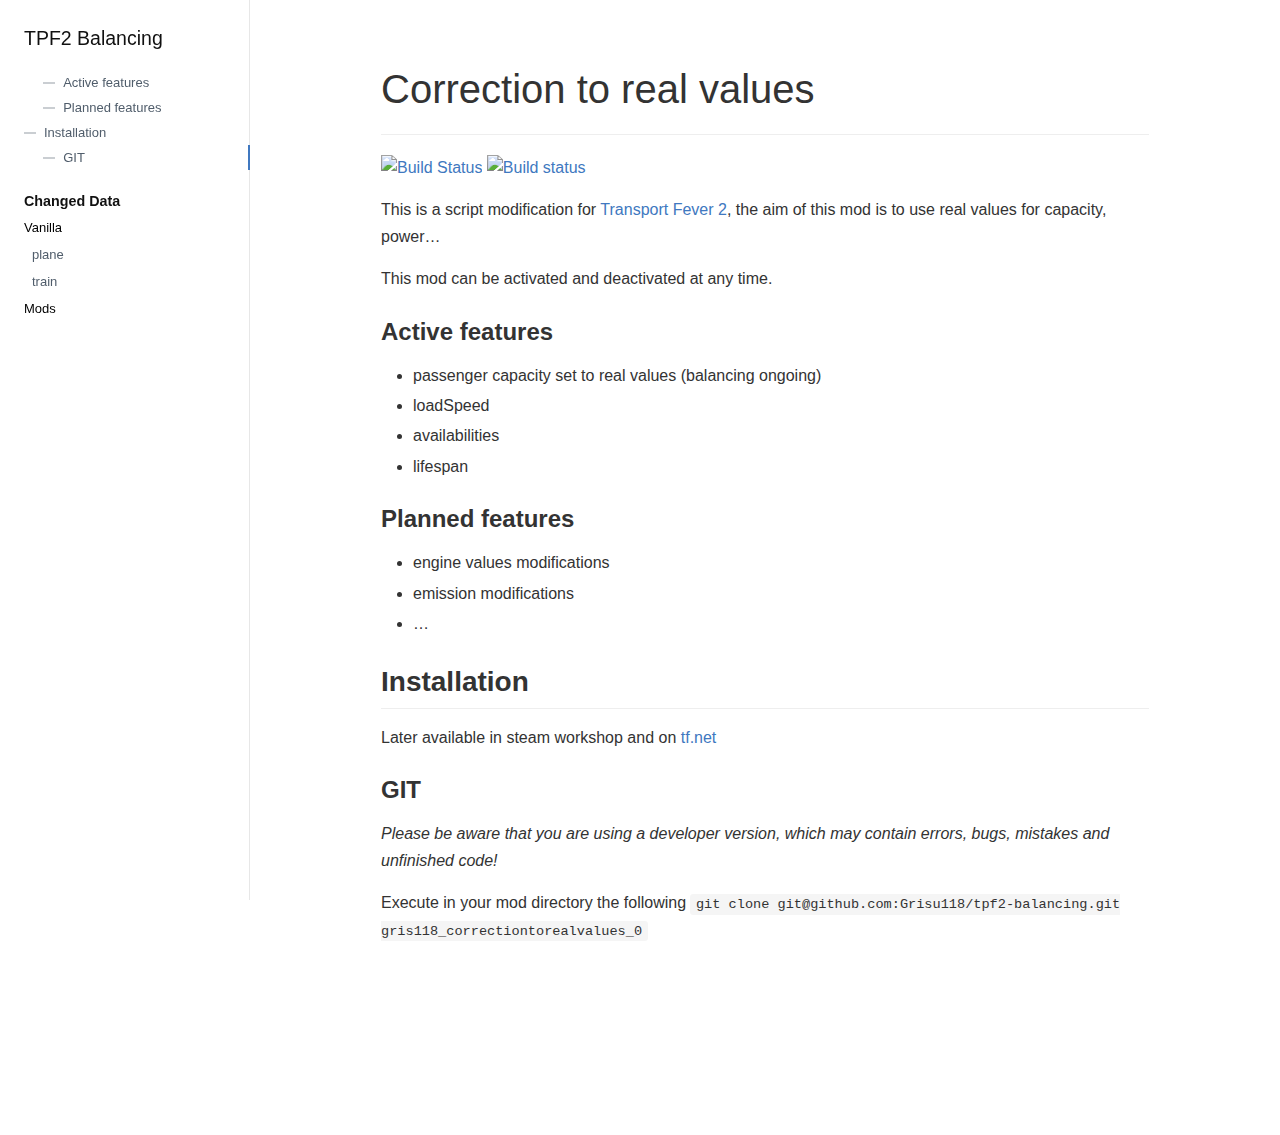
==== index.html @ 1f92ddf2 "Update" ====
<!DOCTYPE html>
<html lang="en">
  <head>
    <meta charset="utf-8">
    <link rel="stylesheet" href="assets/style.css?t=90051322">
    <script src="assets/script.js?t=93f1a66c"></script>
    <title>TPF2 Balancing</title>
    <meta name="viewport" content="width=device-width">
  </head>
  <body class="-menu-visible">
    <div class="doc-layout">
      <div class="toggle menu-toggle js-menu-toggle"></div>
      <div class="menu toc-menu">
        <ul>
          <li class="menu-item -level-0 -parent">
            <ul class="submenu">
              <li class="menu-item -level-1"><a class="link title -active link-index" href="index.html">TPF2 Balancing</a>
                <ul class="headings heading-list">
                  <li class="heading-item -depth-3"><a class="hlink link-active-features" href="#active-features">Active features</a>
                  </li>
                  <li class="heading-item -depth-3"><a class="hlink link-planned-features" href="#planned-features">Planned features</a>
                  </li>
                  <li class="heading-item -depth-2"><a class="hlink link-installation" href="#installation">Installation</a>
                    <ul class="heading-list -depth-2">
                      <li class="heading-item -depth-3"><a class="hlink link-git" href="#git">GIT</a>
                      </li>
                    </ul>
                  </li>
                </ul>
              </li>
              <li class="menu-item -level-1 -parent"><span class="title">Changed Data</span>
                <ul class="submenu">
                  <li class="menu-item -level-2 -parent"><span class="title">Vanilla</span>
                    <ul class="submenu">
                      <li class="menu-item -level-3"><a class="link title  link-datavanillaplane" href="data/vanilla/plane.html">plane</a>
                      </li>
                      <li class="menu-item -level-3"><a class="link title  link-datavanillatrain" href="data/vanilla/train.html">train</a>
                      </li>
                    </ul>
                  </li>
                  <li class="menu-item -level-2"><span class="title">Mods</span>
                  </li>
                </ul>
              </li>
            </ul>
          </li>
        </ul>
      </div>
      <div class="body page-index">
        <div class="header-nav">
          <div class="right"><a class="iconlink" href="https://github.com/Grisu118/tpf2-balancing" data-title="Grisu118/tpf2-balancing">
              <!-- span.title Open in GitHub--><span class="icon -github"></span></a>
          </div>
        </div>
        <div class="markdown-body"><h1 id="correction-to-real-values">Correction to real values</h1>
<p><a href="https://travis-ci.com/Grisu118/tpf2-balancing"><img src="https://travis-ci.com/Grisu118/tpf2-balancing.svg?branch=master" alt="Build Status"></a>
<a href="https://ci.appveyor.com/project/Grisu118/tpf2-balancing/branch/master"><img src="https://ci.appveyor.com/api/projects/status/kdbxk701fbyjfo9d/branch/master?svg=true" alt="Build status"></a></p>
<p>This is a script modification for <a href="https://www.transportfever2.com/">Transport Fever 2</a>,
the aim of this mod is to use real values for capacity, power&#x2026;</p>
<p>This mod can be activated and deactivated at any time.</p>
<h3 id="active-features">Active features</h3>
<ul>
<li>passenger capacity set to real values (balancing ongoing)</li>
<li>loadSpeed</li>
<li>availabilities</li>
<li>lifespan</li>
</ul>
<h3 id="planned-features">Planned features</h3>
<ul>
<li>engine values modifications</li>
<li>emission modifications</li>
<li>&#x2026;</li>
</ul>
<h2 id="installation">Installation</h2>
<p>Later available in steam workshop and on <a href="http://tf.net">tf.net</a></p>
<h3 id="git">GIT</h3>
<p><em>Please be aware that you are using a developer version, which may contain errors, bugs, mistakes and unfinished code!</em></p>
<p>Execute in your mod directory the following <code>git clone git@github.com:Grisu118/tpf2-balancing.git gris118_correctiontorealvalues_0</code></p>

        </div>
        <div class="footer-nav">
          <div class="right"><a href="data/vanilla/plane.html"><span class="label">Next: </span><span class="title">plane</span></a></div>
        </div>
      </div>
    </div>
  </body>
</html>
---- assets/style.css ----
.footer-nav .left a:before,.footer-nav .right a:after,.header-nav .icon.-github:after,.menu-toggle:before{line-height:1em;font-family:"Ionicons";font-weight:normal;font-style:normal;display:inline-block;text-decoration:none;vertical-align:middle;text-rendering:optimizeLegibility !important;-webkit-font-smoothing:antialiased !important;-moz-osx-font-smoothing:grayscale}/*! normalize.css v5.0.0 | MIT License | github.com/necolas/normalize.css */

/**
 * 1. Change the default font family in all browsers (opinionated).
 * 2. Correct the line height in all browsers.
 * 3. Prevent adjustments of font size after orientation changes in
 *    IE on Windows Phone and in iOS.
 */

/* Document
   ========================================================================== */

html {
  font-family: sans-serif; /* 1 */
  line-height: 1.15; /* 2 */
  -ms-text-size-adjust: 100%; /* 3 */
  -webkit-text-size-adjust: 100%; /* 3 */
}

/* Sections
   ========================================================================== */

/**
 * Remove the margin in all browsers (opinionated).
 */

body {
  margin: 0;
}

/**
 * Add the correct display in IE 9-.
 */

article,
aside,
footer,
header,
nav,
section {
  display: block;
}

/**
 * Correct the font size and margin on `h1` elements within `section` and
 * `article` contexts in Chrome, Firefox, and Safari.
 */

h1 {
  font-size: 2em;
  margin: 0.67em 0;
}

/* Grouping content
   ========================================================================== */

/**
 * Add the correct display in IE 9-.
 * 1. Add the correct display in IE.
 */

figcaption,
figure,
main { /* 1 */
  display: block;
}

/**
 * Add the correct margin in IE 8.
 */

figure {
  margin: 1em 40px;
}

/**
 * 1. Add the correct box sizing in Firefox.
 * 2. Show the overflow in Edge and IE.
 */

hr {
  box-sizing: content-box; /* 1 */
  height: 0; /* 1 */
  overflow: visible; /* 2 */
}

/**
 * 1. Correct the inheritance and scaling of font size in all browsers.
 * 2. Correct the odd `em` font sizing in all browsers.
 */

pre {
  font-family: monospace, monospace; /* 1 */
  font-size: 1em; /* 2 */
}

/* Text-level semantics
   ========================================================================== */

/**
 * 1. Remove the gray background on active links in IE 10.
 * 2. Remove gaps in links underline in iOS 8+ and Safari 8+.
 */

a {
  background-color: transparent; /* 1 */
  -webkit-text-decoration-skip: objects; /* 2 */
}

/**
 * Remove the outline on focused links when they are also active or hovered
 * in all browsers (opinionated).
 */

a:active,
a:hover {
  outline-width: 0;
}

/**
 * 1. Remove the bottom border in Firefox 39-.
 * 2. Add the correct text decoration in Chrome, Edge, IE, Opera, and Safari.
 */

abbr[title] {
  border-bottom: none; /* 1 */
  text-decoration: underline; /* 2 */
  text-decoration: underline dotted; /* 2 */
}

/**
 * Prevent the duplicate application of `bolder` by the next rule in Safari 6.
 */

b,
strong {
  font-weight: inherit;
}

/**
 * Add the correct font weight in Chrome, Edge, and Safari.
 */

b,
strong {
  font-weight: bolder;
}

/**
 * 1. Correct the inheritance and scaling of font size in all browsers.
 * 2. Correct the odd `em` font sizing in all browsers.
 */

code,
kbd,
samp {
  font-family: monospace, monospace; /* 1 */
  font-size: 1em; /* 2 */
}

/**
 * Add the correct font style in Android 4.3-.
 */

dfn {
  font-style: italic;
}

/**
 * Add the correct background and color in IE 9-.
 */

mark {
  background-color: #ff0;
  color: #000;
}

/**
 * Add the correct font size in all browsers.
 */

small {
  font-size: 80%;
}

/**
 * Prevent `sub` and `sup` elements from affecting the line height in
 * all browsers.
 */

sub,
sup {
  font-size: 75%;
  line-height: 0;
  position: relative;
  vertical-align: baseline;
}

sub {
  bottom: -0.25em;
}

sup {
  top: -0.5em;
}

/* Embedded content
   ========================================================================== */

/**
 * Add the correct display in IE 9-.
 */

audio,
video {
  display: inline-block;
}

/**
 * Add the correct display in iOS 4-7.
 */

audio:not([controls]) {
  display: none;
  height: 0;
}

/**
 * Remove the border on images inside links in IE 10-.
 */

img {
  border-style: none;
}

/**
 * Hide the overflow in IE.
 */

svg:not(:root) {
  overflow: hidden;
}

/* Forms
   ========================================================================== */

/**
 * 1. Change the font styles in all browsers (opinionated).
 * 2. Remove the margin in Firefox and Safari.
 */

button,
input,
optgroup,
select,
textarea {
  font-family: sans-serif; /* 1 */
  font-size: 100%; /* 1 */
  line-height: 1.15; /* 1 */
  margin: 0; /* 2 */
}

/**
 * Show the overflow in IE.
 * 1. Show the overflow in Edge.
 */

button,
input { /* 1 */
  overflow: visible;
}

/**
 * Remove the inheritance of text transform in Edge, Firefox, and IE.
 * 1. Remove the inheritance of text transform in Firefox.
 */

button,
select { /* 1 */
  text-transform: none;
}

/**
 * 1. Prevent a WebKit bug where (2) destroys native `audio` and `video`
 *    controls in Android 4.
 * 2. Correct the inability to style clickable types in iOS and Safari.
 */

button,
html [type="button"], /* 1 */
[type="reset"],
[type="submit"] {
  -webkit-appearance: button; /* 2 */
}

/**
 * Remove the inner border and padding in Firefox.
 */

button::-moz-focus-inner,
[type="button"]::-moz-focus-inner,
[type="reset"]::-moz-focus-inner,
[type="submit"]::-moz-focus-inner {
  border-style: none;
  padding: 0;
}

/**
 * Restore the focus styles unset by the previous rule.
 */

button:-moz-focusring,
[type="button"]:-moz-focusring,
[type="reset"]:-moz-focusring,
[type="submit"]:-moz-focusring {
  outline: 1px dotted ButtonText;
}

/**
 * Change the border, margin, and padding in all browsers (opinionated).
 */

fieldset {
  border: 1px solid #c0c0c0;
  margin: 0 2px;
  padding: 0.35em 0.625em 0.75em;
}

/**
 * 1. Correct the text wrapping in Edge and IE.
 * 2. Correct the color inheritance from `fieldset` elements in IE.
 * 3. Remove the padding so developers are not caught out when they zero out
 *    `fieldset` elements in all browsers.
 */

legend {
  box-sizing: border-box; /* 1 */
  color: inherit; /* 2 */
  display: table; /* 1 */
  max-width: 100%; /* 1 */
  padding: 0; /* 3 */
  white-space: normal; /* 1 */
}

/**
 * 1. Add the correct display in IE 9-.
 * 2. Add the correct vertical alignment in Chrome, Firefox, and Opera.
 */

progress {
  display: inline-block; /* 1 */
  vertical-align: baseline; /* 2 */
}

/**
 * Remove the default vertical scrollbar in IE.
 */

textarea {
  overflow: auto;
}

/**
 * 1. Add the correct box sizing in IE 10-.
 * 2. Remove the padding in IE 10-.
 */

[type="checkbox"],
[type="radio"] {
  box-sizing: border-box; /* 1 */
  padding: 0; /* 2 */
}

/**
 * Correct the cursor style of increment and decrement buttons in Chrome.
 */

[type="number"]::-webkit-inner-spin-button,
[type="number"]::-webkit-outer-spin-button {
  height: auto;
}

/**
 * 1. Correct the odd appearance in Chrome and Safari.
 * 2. Correct the outline style in Safari.
 */

[type="search"] {
  -webkit-appearance: textfield; /* 1 */
  outline-offset: -2px; /* 2 */
}

/**
 * Remove the inner padding and cancel buttons in Chrome and Safari on macOS.
 */

[type="search"]::-webkit-search-cancel-button,
[type="search"]::-webkit-search-decoration {
  -webkit-appearance: none;
}

/**
 * 1. Correct the inability to style clickable types in iOS and Safari.
 * 2. Change font properties to `inherit` in Safari.
 */

::-webkit-file-upload-button {
  -webkit-appearance: button; /* 1 */
  font: inherit; /* 2 */
}

/* Interactive
   ========================================================================== */

/*
 * Add the correct display in IE 9-.
 * 1. Add the correct display in Edge, IE, and Firefox.
 */

details, /* 1 */
menu {
  display: block;
}

/*
 * Add the correct display in all browsers.
 */

summary {
  display: list-item;
}

/* Scripting
   ========================================================================== */

/**
 * Add the correct display in IE 9-.
 */

canvas {
  display: inline-block;
}

/**
 * Add the correct display in IE.
 */

template {
  display: none;
}

/* Hidden
   ========================================================================== */

/**
 * Add the correct display in IE 10-.
 */

[hidden] {
  display: none;
}

*{box-sizing:border-box}html,body{height:100%}html{background:#fff}@font-face{font-family:"Ionicons";src:url("https://code.ionicframework.com/ionicons/2.0.1/fonts/ionicons.eot?v=2.0.1");src:url("https://code.ionicframework.com/ionicons/2.0.1/fonts/ionicons.eot?#iefix&v=2.0.1") format("embedded-opentype"),url("https://code.ionicframework.com/ionicons/2.0.1/fonts/ionicons.woff?v=2.0.1") format("woff"),url("https://code.ionicframework.com/ionicons/2.0.1/fonts/ionicons.ttf?v=2.0.1") format("truetype"),url("https://code.ionicframework.com/ionicons/2.0.1/fonts/ionicons.svg?v=2.0.1#Ionicons") format("svg");font-weight:normal;font-style:normal}.doc-layout{width:100%;height:100%;}.doc-layout .body{padding:16px;padding-bottom:80px}@media (min-width:960px){.doc-layout .menu{width:250px;position:fixed;top:0;left:0;height:100%;overflow-y:auto}.doc-layout .body{padding-top:64px;padding-bottom:128px;transition:all 250ms ease-in}.doc-layout .menu{display:block;transform:translate3d(-250px,0,0);transition:all 250ms ease-in}.doc-layout .header-nav,.doc-layout .footer-nav{transition:all 250ms ease-in;left:64px}.-menu-visible .doc-layout .header-nav,.-menu-visible .doc-layout .footer-nav{left:250px}.-menu-visible .doc-layout .body{padding-left:274px;padding-right:24px}.-menu-visible .doc-layout .menu{transform:translate3d(0,0,0);}.-menu-visible .doc-layout .menu:after{content:'';display:block;height:64px}}.footer-nav{position:fixed;bottom:0;right:0;left:0;border-top:solid 1px transparent;background-color:rgba(255,255,255,0);}.footer-nav:after{content:'';display:table;clear:both;zoom:1}.footer-nav,.footer-nav a{height:64px;line-height:24px}.footer-nav a{display:block;white-space:nowrap;text-overflow:ellipsis}.footer-nav.-expanded{background-color:#fff;}.footer-nav.-expanded:before{content:'';position:absolute;left:24px;right:24px;top:0;height:1px;background:rgba(17,17,17,0.1)}.footer-nav .left{position:absolute;left:0;top:0}.footer-nav .right{position:absolute;right:0;top:0;text-align:right}.footer-nav.-expanded .right{width:60%}.footer-nav .title,.footer-nav .label{opacity:0;pointer-events:none}.footer-nav .right .title,.footer-nav .right .label{transform:translate3d(-8px,0,0)}.footer-nav .title,.footer-nav .label,.footer-nav a:before,.footer-nav a:after{transition:all 250ms ease-in}.footer-nav.-expanded .title,.footer-nav.-expanded .label{opacity:1;transform:translate3d(0,0,0);pointer-events:auto}.footer-nav a{text-decoration:none;color:#505d6b;padding:16px 24px 24px 24px}.footer-nav .label,.footer-nav .left .title{color:rgba(80,93,107,0.5)}.footer-nav .right .title{margin-right:.1em;color:#111}.footer-nav .left a:hover:before,.footer-nav .right a:hover:after{color:#4078c0}.footer-nav a:hover .title{color:#4078c0}.footer-nav .left a:before,.footer-nav .right a:after{display:inline-block;font-size:20px;vertical-align:middle;position:relative;top:-1px}.footer-nav .left a:before{content:"\f124";margin-right:16px}.footer-nav .right a:after{content:"\f125";margin-left:16px}.header-nav{font-size:16px}.header-nav{position:fixed;top:0;right:0;left:0;height:88px;line-height:40px;text-align:center}.header-nav{opacity:0;transition:opacity 250ms linear;pointer-events:none}.header-nav.-expanded{opacity:1;pointer-events:auto}.header-nav .left{position:absolute;left:0;top:0;text-align:left}.header-nav .right{position:absolute;right:0;top:0;text-align:right}.header-nav .iconlink{position:relative;display:inline-block;vertical-align:middle;height:32px;line-height:1em;color:rgba(80,93,107,0.75);transition:all 150ms linear;padding:24px}.header-nav .iconlink:hover{color:#4078c0}.header-nav .iconlink{white-space:nowrap;text-decoration:none}.header-nav .title,.header-nav .label{white-space:nowrap;margin:0 8px;position:relative;top:-4px}.header-nav .iconlink[data-title]:before{content:attr(data-title);display:inline-block;position:absolute;bottom:-48px;right:24px;font-size:13px;padding:3px 10px;background:rgba(17,17,17,0.8);color:#fff;border:solid 1px rgba(17,17,17,0.2);border-radius:2px;text-decoration:none;height:22px;line-height:22px;width:auto;white-space:nowrap;pointer-events:none;opacity:0;transition:opacity 150ms linear,transform 150ms linear;transform:translate3d(0,-8px,0)}.header-nav .iconlink[data-title]:hover:before{opacity:1;transform:translate3d(0,0,0);pointer-events:auto}.header-nav .icon:after{font-size:24px;width:32px;height:32px;text-align:center}.header-nav .icon{color:rgba(80,93,107,0.5);transition:color 150ms linear}.header-nav.-expanded .icon{color:#111}.header-nav .iconlink:hover .icon{color:#4078c0}.header-nav .icon.-github:after{content:"\f233";}ul.heading-list .hlink{text-decoration:none;padding:6px 24px;display:block;height:1em;text-overflow:ellipsis;overflow:hidden;white-space:nowrap;}ul.heading-list .hlink,ul.heading-list .hlink:visited{color:#505d6b}ul.heading-list .hlink:before{content:'';display:inline-block;vertical-align:middle;margin-right:8px;height:2px;width:12px;background:#505d6b;opacity:.3}@font-face {
  font-family: octicons-link;
  src: url([data-uri]) format('woff');
}

.markdown-body {
  -ms-text-size-adjust: 100%;
  -webkit-text-size-adjust: 100%;
  line-height: 1.5;
  color: #333;
  font-family: -apple-system, BlinkMacSystemFont, "Segoe UI", Roboto, Helvetica, Arial, sans-serif, "Apple Color Emoji", "Segoe UI Emoji", "Segoe UI Symbol";
  font-size: 16px;
  line-height: 1.5;
  word-wrap: break-word;
}

.markdown-body .pl-c {
  color: #969896;
}

.markdown-body .pl-c1,
.markdown-body .pl-s .pl-v {
  color: #0086b3;
}

.markdown-body .pl-e,
.markdown-body .pl-en {
  color: #795da3;
}

.markdown-body .pl-smi,
.markdown-body .pl-s .pl-s1 {
  color: #333;
}

.markdown-body .pl-ent {
  color: #63a35c;
}

.markdown-body .pl-k {
  color: #a71d5d;
}

.markdown-body .pl-s,
.markdown-body .pl-pds,
.markdown-body .pl-s .pl-pse .pl-s1,
.markdown-body .pl-sr,
.markdown-body .pl-sr .pl-cce,
.markdown-body .pl-sr .pl-sre,
.markdown-body .pl-sr .pl-sra {
  color: #183691;
}

.markdown-body .pl-v {
  color: #ed6a43;
}

.markdown-body .pl-id {
  color: #b52a1d;
}

.markdown-body .pl-ii {
  color: #f8f8f8;
  background-color: #b52a1d;
}

.markdown-body .pl-sr .pl-cce {
  font-weight: bold;
  color: #63a35c;
}

.markdown-body .pl-ml {
  color: #693a17;
}

.markdown-body .pl-mh,
.markdown-body .pl-mh .pl-en,
.markdown-body .pl-ms {
  font-weight: bold;
  color: #1d3e81;
}

.markdown-body .pl-mq {
  color: #008080;
}

.markdown-body .pl-mi {
  font-style: italic;
  color: #333;
}

.markdown-body .pl-mb {
  font-weight: bold;
  color: #333;
}

.markdown-body .pl-md {
  color: #bd2c00;
  background-color: #ffecec;
}

.markdown-body .pl-mi1 {
  color: #55a532;
  background-color: #eaffea;
}

.markdown-body .pl-mdr {
  font-weight: bold;
  color: #795da3;
}

.markdown-body .pl-mo {
  color: #1d3e81;
}

.markdown-body .octicon {
  display: inline-block;
  vertical-align: text-top;
  fill: currentColor;
}

.markdown-body a {
  background-color: transparent;
  -webkit-text-decoration-skip: objects;
}

.markdown-body a:active,
.markdown-body a:hover {
  outline-width: 0;
}

.markdown-body strong {
  font-weight: inherit;
}

.markdown-body strong {
  font-weight: bolder;
}

.markdown-body h1 {
  font-size: 2em;
  margin: 0.67em 0;
}

.markdown-body img {
  border-style: none;
}

.markdown-body svg:not(:root) {
  overflow: hidden;
}

.markdown-body code,
.markdown-body kbd,
.markdown-body pre {
  font-family: monospace, monospace;
  font-size: 1em;
}

.markdown-body hr {
  box-sizing: content-box;
  height: 0;
  overflow: visible;
}

.markdown-body input {
  font: inherit;
  margin: 0;
}

.markdown-body input {
  overflow: visible;
}

.markdown-body [type="checkbox"] {
  box-sizing: border-box;
  padding: 0;
}

.markdown-body * {
  box-sizing: border-box;
}

.markdown-body input {
  font-family: inherit;
  font-size: inherit;
  line-height: inherit;
}

.markdown-body a {
  color: #4078c0;
  text-decoration: none;
}

.markdown-body a:hover,
.markdown-body a:active {
  text-decoration: underline;
}

.markdown-body strong {
  font-weight: 600;
}

.markdown-body hr {
  height: 0;
  margin: 15px 0;
  overflow: hidden;
  background: transparent;
  border: 0;
  border-bottom: 1px solid #ddd;
}

.markdown-body hr::before {
  display: table;
  content: "";
}

.markdown-body hr::after {
  display: table;
  clear: both;
  content: "";
}

.markdown-body table {
  border-spacing: 0;
  border-collapse: collapse;
}

.markdown-body td,
.markdown-body th {
  padding: 0;
}

.markdown-body h1,
.markdown-body h2,
.markdown-body h3,
.markdown-body h4,
.markdown-body h5,
.markdown-body h6 {
  margin-top: 0;
  margin-bottom: 0;
}

.markdown-body h1 {
  font-size: 32px;
  font-weight: 600;
}

.markdown-body h2 {
  font-size: 24px;
  font-weight: 600;
}

.markdown-body h3 {
  font-size: 20px;
  font-weight: 600;
}

.markdown-body h4 {
  font-size: 16px;
  font-weight: 600;
}

.markdown-body h5 {
  font-size: 14px;
  font-weight: 600;
}

.markdown-body h6 {
  font-size: 12px;
  font-weight: 600;
}

.markdown-body p {
  margin-top: 0;
  margin-bottom: 10px;
}

.markdown-body blockquote {
  margin: 0;
}

.markdown-body ul,
.markdown-body ol {
  padding-left: 0;
  margin-top: 0;
  margin-bottom: 0;
}

.markdown-body ol ol,
.markdown-body ul ol {
  list-style-type: lower-roman;
}

.markdown-body ul ul ol,
.markdown-body ul ol ol,
.markdown-body ol ul ol,
.markdown-body ol ol ol {
  list-style-type: lower-alpha;
}

.markdown-body dd {
  margin-left: 0;
}

.markdown-body code {
  font-family: Consolas, "Liberation Mono", Menlo, Courier, monospace;
  font-size: 12px;
}

.markdown-body pre {
  margin-top: 0;
  margin-bottom: 0;
  font: 12px Consolas, "Liberation Mono", Menlo, Courier, monospace;
}

.markdown-body .octicon {
  vertical-align: text-bottom;
}

.markdown-body input {
  -webkit-font-feature-settings: "liga" 0;
  font-feature-settings: "liga" 0;
}

.markdown-body::before {
  display: table;
  content: "";
}

.markdown-body::after {
  display: table;
  clear: both;
  content: "";
}

.markdown-body>*:first-child {
  margin-top: 0 !important;
}

.markdown-body>*:last-child {
  margin-bottom: 0 !important;
}

.markdown-body a:not([href]) {
  color: inherit;
  text-decoration: none;
}

.markdown-body .anchor {
  float: left;
  padding-right: 4px;
  margin-left: -20px;
  line-height: 1;
}

.markdown-body .anchor:focus {
  outline: none;
}

.markdown-body p,
.markdown-body blockquote,
.markdown-body ul,
.markdown-body ol,
.markdown-body dl,
.markdown-body table,
.markdown-body pre {
  margin-top: 0;
  margin-bottom: 16px;
}

.markdown-body hr {
  height: 0.25em;
  padding: 0;
  margin: 24px 0;
  background-color: #e7e7e7;
  border: 0;
}

.markdown-body blockquote {
  padding: 0 1em;
  color: #777;
  border-left: 0.25em solid #ddd;
}

.markdown-body blockquote>:first-child {
  margin-top: 0;
}

.markdown-body blockquote>:last-child {
  margin-bottom: 0;
}

.markdown-body kbd {
  display: inline-block;
  padding: 3px 5px;
  font-size: 11px;
  line-height: 10px;
  color: #555;
  vertical-align: middle;
  background-color: #fcfcfc;
  border: solid 1px #ccc;
  border-bottom-color: #bbb;
  border-radius: 3px;
  box-shadow: inset 0 -1px 0 #bbb;
}

.markdown-body h1,
.markdown-body h2,
.markdown-body h3,
.markdown-body h4,
.markdown-body h5,
.markdown-body h6 {
  margin-top: 24px;
  margin-bottom: 16px;
  font-weight: 600;
  line-height: 1.25;
}

.markdown-body h1 .octicon-link,
.markdown-body h2 .octicon-link,
.markdown-body h3 .octicon-link,
.markdown-body h4 .octicon-link,
.markdown-body h5 .octicon-link,
.markdown-body h6 .octicon-link {
  color: #000;
  vertical-align: middle;
  visibility: hidden;
}

.markdown-body h1:hover .anchor,
.markdown-body h2:hover .anchor,
.markdown-body h3:hover .anchor,
.markdown-body h4:hover .anchor,
.markdown-body h5:hover .anchor,
.markdown-body h6:hover .anchor {
  text-decoration: none;
}

.markdown-body h1:hover .anchor .octicon-link,
.markdown-body h2:hover .anchor .octicon-link,
.markdown-body h3:hover .anchor .octicon-link,
.markdown-body h4:hover .anchor .octicon-link,
.markdown-body h5:hover .anchor .octicon-link,
.markdown-body h6:hover .anchor .octicon-link {
  visibility: visible;
}

.markdown-body h1 {
  padding-bottom: 0.3em;
  font-size: 2em;
  border-bottom: 1px solid #eee;
}

.markdown-body h2 {
  padding-bottom: 0.3em;
  font-size: 1.5em;
  border-bottom: 1px solid #eee;
}

.markdown-body h3 {
  font-size: 1.25em;
}

.markdown-body h4 {
  font-size: 1em;
}

.markdown-body h5 {
  font-size: 0.875em;
}

.markdown-body h6 {
  font-size: 0.85em;
  color: #777;
}

.markdown-body ul,
.markdown-body ol {
  padding-left: 2em;
}

.markdown-body ul ul,
.markdown-body ul ol,
.markdown-body ol ol,
.markdown-body ol ul {
  margin-top: 0;
  margin-bottom: 0;
}

.markdown-body li>p {
  margin-top: 16px;
}

.markdown-body li+li {
  margin-top: 0.25em;
}

.markdown-body dl {
  padding: 0;
}

.markdown-body dl dt {
  padding: 0;
  margin-top: 16px;
  font-size: 1em;
  font-style: italic;
  font-weight: bold;
}

.markdown-body dl dd {
  padding: 0 16px;
  margin-bottom: 16px;
}

.markdown-body table {
  display: block;
  width: 100%;
  overflow: auto;
}

.markdown-body table th {
  font-weight: bold;
}

.markdown-body table th,
.markdown-body table td {
  padding: 6px 13px;
  border: 1px solid #ddd;
}

.markdown-body table tr {
  background-color: #fff;
  border-top: 1px solid #ccc;
}

.markdown-body table tr:nth-child(2n) {
  background-color: #f8f8f8;
}

.markdown-body img {
  max-width: 100%;
  box-sizing: content-box;
  background-color: #fff;
}

.markdown-body code {
  padding: 0;
  padding-top: 0.2em;
  padding-bottom: 0.2em;
  margin: 0;
  font-size: 85%;
  background-color: rgba(0,0,0,0.04);
  border-radius: 3px;
}

.markdown-body code::before,
.markdown-body code::after {
  letter-spacing: -0.2em;
  content: "\00a0";
}

.markdown-body pre {
  word-wrap: normal;
}

.markdown-body pre>code {
  padding: 0;
  margin: 0;
  font-size: 100%;
  word-break: normal;
  white-space: pre;
  background: transparent;
  border: 0;
}

.markdown-body .highlight {
  margin-bottom: 16px;
}

.markdown-body .highlight pre {
  margin-bottom: 0;
  word-break: normal;
}

.markdown-body .highlight pre,
.markdown-body pre {
  padding: 16px;
  overflow: auto;
  font-size: 85%;
  line-height: 1.45;
  background-color: #f7f7f7;
  border-radius: 3px;
}

.markdown-body pre code {
  display: inline;
  max-width: auto;
  padding: 0;
  margin: 0;
  overflow: visible;
  line-height: inherit;
  word-wrap: normal;
  background-color: transparent;
  border: 0;
}

.markdown-body pre code::before,
.markdown-body pre code::after {
  content: normal;
}

.markdown-body .pl-0 {
  padding-left: 0 !important;
}

.markdown-body .pl-1 {
  padding-left: 3px !important;
}

.markdown-body .pl-2 {
  padding-left: 6px !important;
}

.markdown-body .pl-3 {
  padding-left: 12px !important;
}

.markdown-body .pl-4 {
  padding-left: 24px !important;
}

.markdown-body .pl-5 {
  padding-left: 36px !important;
}

.markdown-body .pl-6 {
  padding-left: 48px !important;
}

.markdown-body .full-commit .btn-outline:not(:disabled):hover {
  color: #4078c0;
  border: 1px solid #4078c0;
}

.markdown-body kbd {
  display: inline-block;
  padding: 3px 5px;
  font: 11px Consolas, "Liberation Mono", Menlo, Courier, monospace;
  line-height: 10px;
  color: #555;
  vertical-align: middle;
  background-color: #fcfcfc;
  border: solid 1px #ccc;
  border-bottom-color: #bbb;
  border-radius: 3px;
  box-shadow: inset 0 -1px 0 #bbb;
}

.markdown-body :checked+.radio-label {
  position: relative;
  z-index: 1;
  border-color: #4078c0;
}

.markdown-body .task-list-item {
  list-style-type: none;
}

.markdown-body .task-list-item+.task-list-item {
  margin-top: 3px;
}

.markdown-body .task-list-item input {
  margin: 0 0.2em 0.25em -1.6em;
  vertical-align: middle;
}

.markdown-body hr {
  border-bottom-color: #eee;
}

.markdown-body{margin:0 auto;max-width:768px;overflow:visible;padding-bottom:64px}.markdown-body{line-height:1.65}@media (max-width:768px){.markdown-body{line-height:1.6;font-size:15px}}.markdown-body h1{font-size:2.5em;font-weight:300;margin-bottom:.5em;padding-bottom:.5em}@media (min-width:769px){.markdown-body h2{margin-top:28px;font-size:1.75em;line-height:1.225}.markdown-body h3,.markdown-body h4,.markdown-body h5,.markdown-body h6{line-height:1.25;margin-top:24px}.markdown-body h3{font-size:1.5em}.markdown-body h4{font-size:1.25em}.markdown-body h5{font-size:.875em}.markdown-body h6{font-size:.85em}}.menu-toggle{display:none;box-sizing:content-box}@media (min-width:769px){.menu-toggle{display:block;width:52px;height:52px;line-height:40px;position:fixed;padding-left:12px;left:0;bottom:0;color:#111;z-index:10;cursor:pointer;background:transparent}}.menu-toggle{transition:width 1ms linear 250ms,background-color 1ms linear 250ms,color 400ms linear}.-menu-visible .menu-toggle{width:229px;background-color:#fff;transition:color 400ms linear}.menu-toggle:before{display:inline-block;content:"\f20e";font-size:24px;text-align:center;width:40px}.menu-toggle:hover{color:#4078c0}/* Make clicks pass-through */
#nprogress {
  pointer-events: none;
}

#nprogress .bar {
  background: #29d;

  position: fixed;
  z-index: 1031;
  top: 0;
  left: 0;

  width: 100%;
  height: 2px;
}

/* Fancy blur effect */
#nprogress .peg {
  display: block;
  position: absolute;
  right: 0px;
  width: 100px;
  height: 100%;
  box-shadow: 0 0 10px #29d, 0 0 5px #29d;
  opacity: 1.0;
  transform: rotate(3deg) translate(0px, -4px);
}

/* Remove these to get rid of the spinner */
#nprogress .spinner {
  display: block;
  position: fixed;
  z-index: 1031;
  top: 15px;
  right: 15px;
}

#nprogress .spinner-icon {
  width: 18px;
  height: 18px;
  box-sizing: border-box;

  border: solid 2px transparent;
  border-top-color: #29d;
  border-left-color: #29d;
  border-radius: 50%;
  animation: nprogress-spinner 400ms linear infinite;
}

.nprogress-custom-parent {
  overflow: hidden;
  position: relative;
}

.nprogress-custom-parent #nprogress .spinner,
.nprogress-custom-parent #nprogress .bar {
  position: absolute;
}
@keyframes nprogress-spinner {
  0%   { transform: rotate(0deg); }
  100% { transform: rotate(360deg); }
}


#nprogress .bar{background:#4078c0}#nprogress .peg{box-shadow:0 0 10px #4078c0,0 0 5px #4078c0;display:block}#nprogress .spinner-icon{border-top-color:#4078c0;border-left-color:#4078c0}.toc-menu::-webkit-scrollbar{width:4px}.toc-menu::-webkit-scrollbar-thumb{background:transparent;border-radius:4px}.toc-menu:hover::-webkit-scrollbar-thumb{background:rgba(136,136,136,0.4)}.toc-menu:hover::-webkit-scrollbar-track{background:rgba(136,136,136,0.1)}.toc-menu{position:relative;padding:20px 0;box-shadow:inset -1px 0 rgba(17,17,17,0.1);font-size:13px;transition:opacity 1500ms linear}.toc-menu ul,.toc-menu li{margin:0;padding:0;list-style:none}.toc-menu .title{display:block;padding:7px 24px;height:1em;text-overflow:ellipsis;overflow:hidden;white-space:nowrap;box-sizing:content-box}.toc-menu .-level-1.-parent{margin-bottom:16px}.toc-menu .-level-1.-parent > .title{margin-top:16px;font-weight:bold;color:#111;font-size:1.1em}.toc-menu .link,.toc-menu .link:visited{color:#505d6b;text-decoration:none;position:relative}.toc-menu .link,.toc-menu .hlink{transition:background-color 200ms linear,color 500ms linear,box-shadow 200ms linear;box-shadow:inset -2px 0 rgba(64,120,192,0);box-sizing:content-box}.toc-menu .link:hover,.toc-menu .hlink:hover{background-color:rgba(64,120,192,0.02);color:#404a56;transition:box-shadow 200ms linear}.toc-menu .link:active,.toc-menu .hlink:active{background-color:rgba(64,120,192,0.1);color:#111;transition:box-shadow 200ms linear}.toc-menu .link.-active,.toc-menu .hlink.-active{box-shadow:inset -2px 0 #4078c0;transition:background-color 200ms linear,color 500ms linear}.toc-menu .-level-1:first-child{margin-bottom:16px}.toc-menu .-level-1:first-child > .heading-list{margin-top:16px}.toc-menu .-level-1:first-child > .title{margin-top:0;font-size:1.5em;font-weight:300;color:#111}.toc-menu .-level-3 .title{padding-left:32px}.toc-menu .-level-4 .title{padding-left:40px}.toc-menu .heading-item.-depth-3{margin-left:1.2rem}.toc-menu.-faded .title:not(.-active){opacity:.2;transition:opacity 1500ms linear}.toc-menu.-faded:hover .title{opacity:1;transition:opacity 200ms linear}
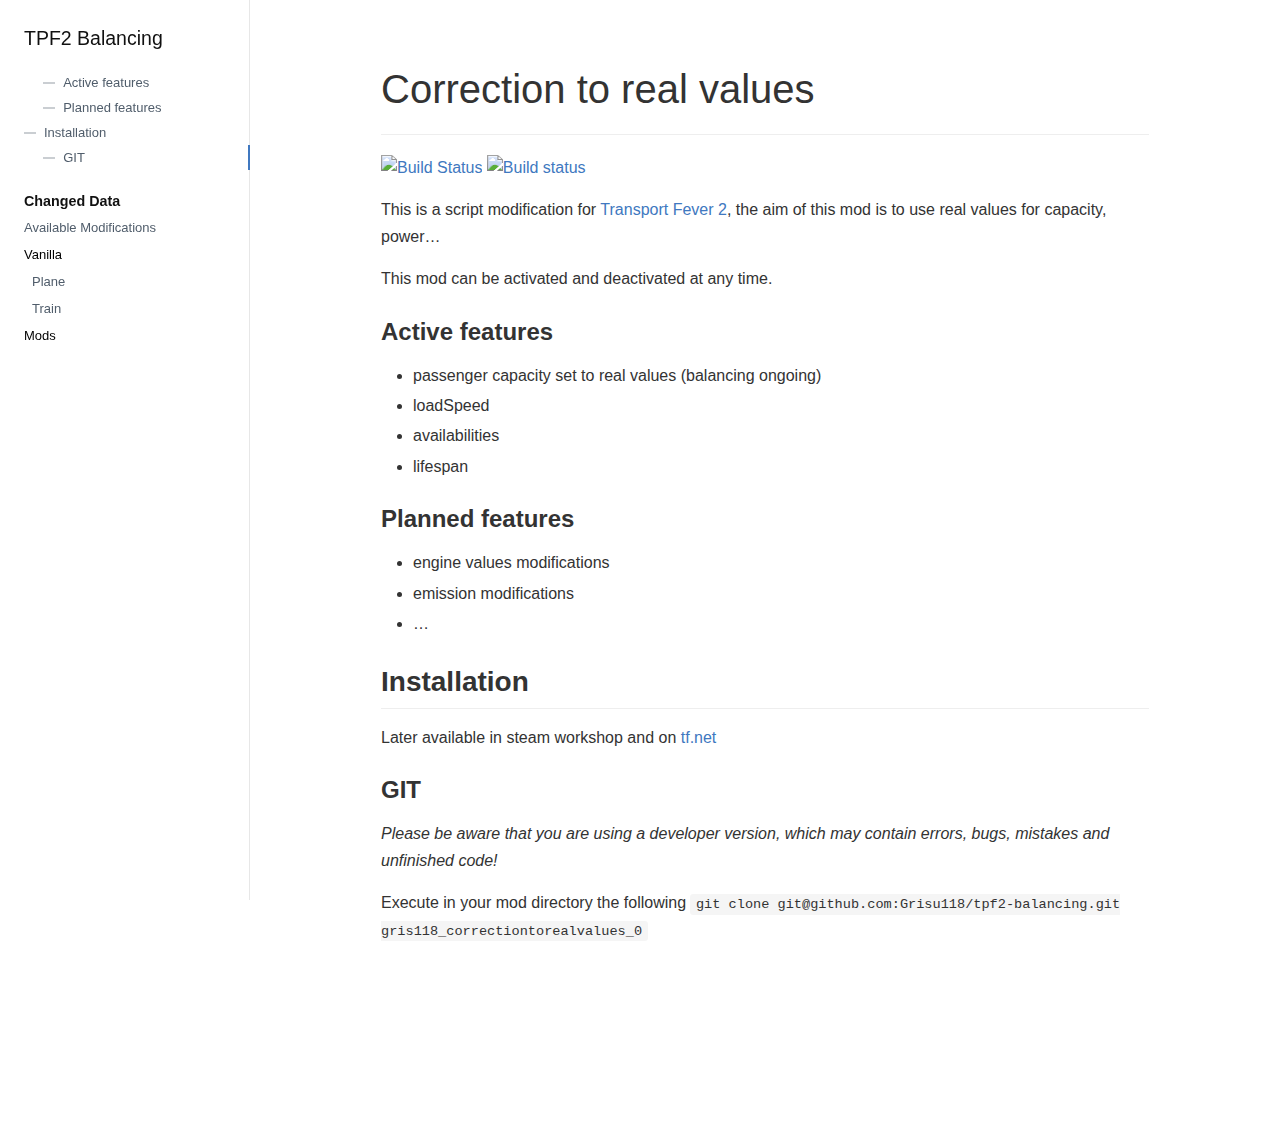
==== commit a63ecd9a: "Update" ====
--- a/index.html
+++ b/index.html
@@ -3,6 +3,7 @@
   <head>
     <meta charset="utf-8">
     <link rel="stylesheet" href="assets/style.css?t=90051322">
+    <link rel="stylesheet" href="assets/custom.css?t=60a5e5bc">
     <script src="assets/script.js?t=93f1a66c"></script>
     <title>TPF2 Balancing</title>
     <meta name="viewport" content="width=device-width">
@@ -30,11 +31,13 @@
               </li>
               <li class="menu-item -level-1 -parent"><span class="title">Changed Data</span>
                 <ul class="submenu">
+                  <li class="menu-item -level-2"><a class="link title  link-datacontent" href="DataContent.html">Available Modifications</a>
+                  </li>
                   <li class="menu-item -level-2 -parent"><span class="title">Vanilla</span>
                     <ul class="submenu">
-                      <li class="menu-item -level-3"><a class="link title  link-datavanillaplane" href="data/vanilla/plane.html">plane</a>
+                      <li class="menu-item -level-3"><a class="link title  link-datavanillaplane" href="data/vanilla/plane.html">Plane</a>
                       </li>
-                      <li class="menu-item -level-3"><a class="link title  link-datavanillatrain" href="data/vanilla/train.html">train</a>
+                      <li class="menu-item -level-3"><a class="link title  link-datavanillatrain" href="data/vanilla/train.html">Train</a>
                       </li>
                     </ul>
                   </li>
@@ -79,7 +82,7 @@
 
         </div>
         <div class="footer-nav">
-          <div class="right"><a href="data/vanilla/plane.html"><span class="label">Next: </span><span class="title">plane</span></a></div>
+          <div class="right"><a href="DataContent.html"><span class="label">Next: </span><span class="title">Available Modifications</span></a></div>
         </div>
       </div>
     </div>
--- a/assets/custom.css
+++ b/assets/custom.css
@@ -0,0 +1,3 @@
+.capitalize {
+  text-transform: capitalize;
+}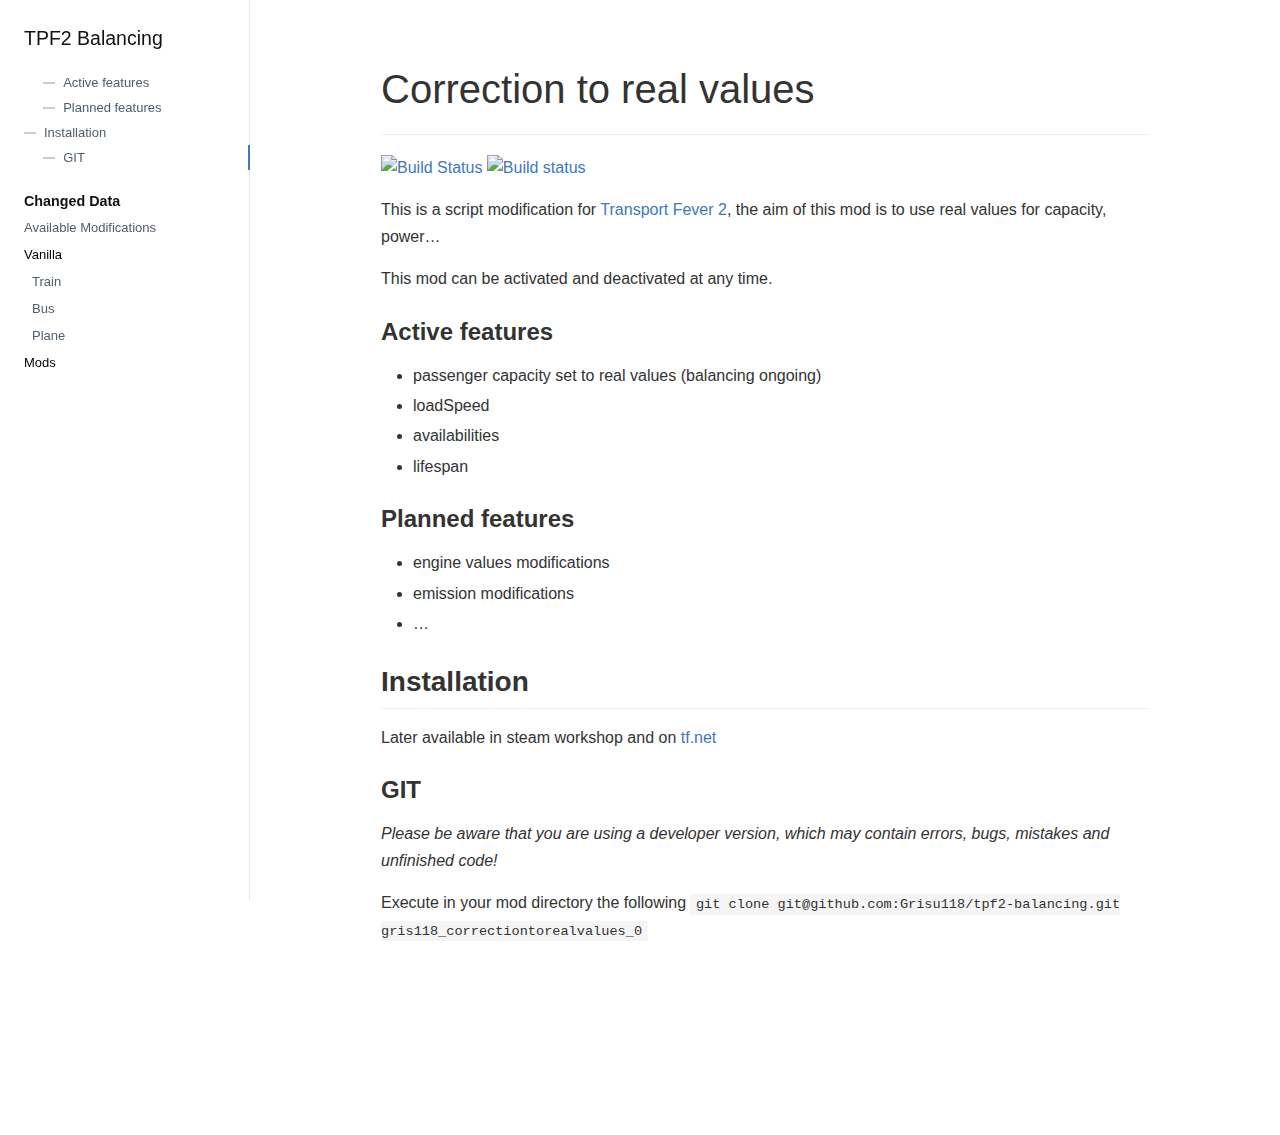
==== commit d311f482: "Update" ====
--- a/index.html
+++ b/index.html
@@ -35,9 +35,11 @@
                   </li>
                   <li class="menu-item -level-2 -parent"><span class="title">Vanilla</span>
                     <ul class="submenu">
+                      <li class="menu-item -level-3"><a class="link title  link-datavanillatrain" href="data/vanilla/train.html">Train</a>
+                      </li>
+                      <li class="menu-item -level-3"><a class="link title  link-datavanillabus" href="data/vanilla/bus.html">Bus</a>
+                      </li>
                       <li class="menu-item -level-3"><a class="link title  link-datavanillaplane" href="data/vanilla/plane.html">Plane</a>
-                      </li>
-                      <li class="menu-item -level-3"><a class="link title  link-datavanillatrain" href="data/vanilla/train.html">Train</a>
                       </li>
                     </ul>
                   </li>
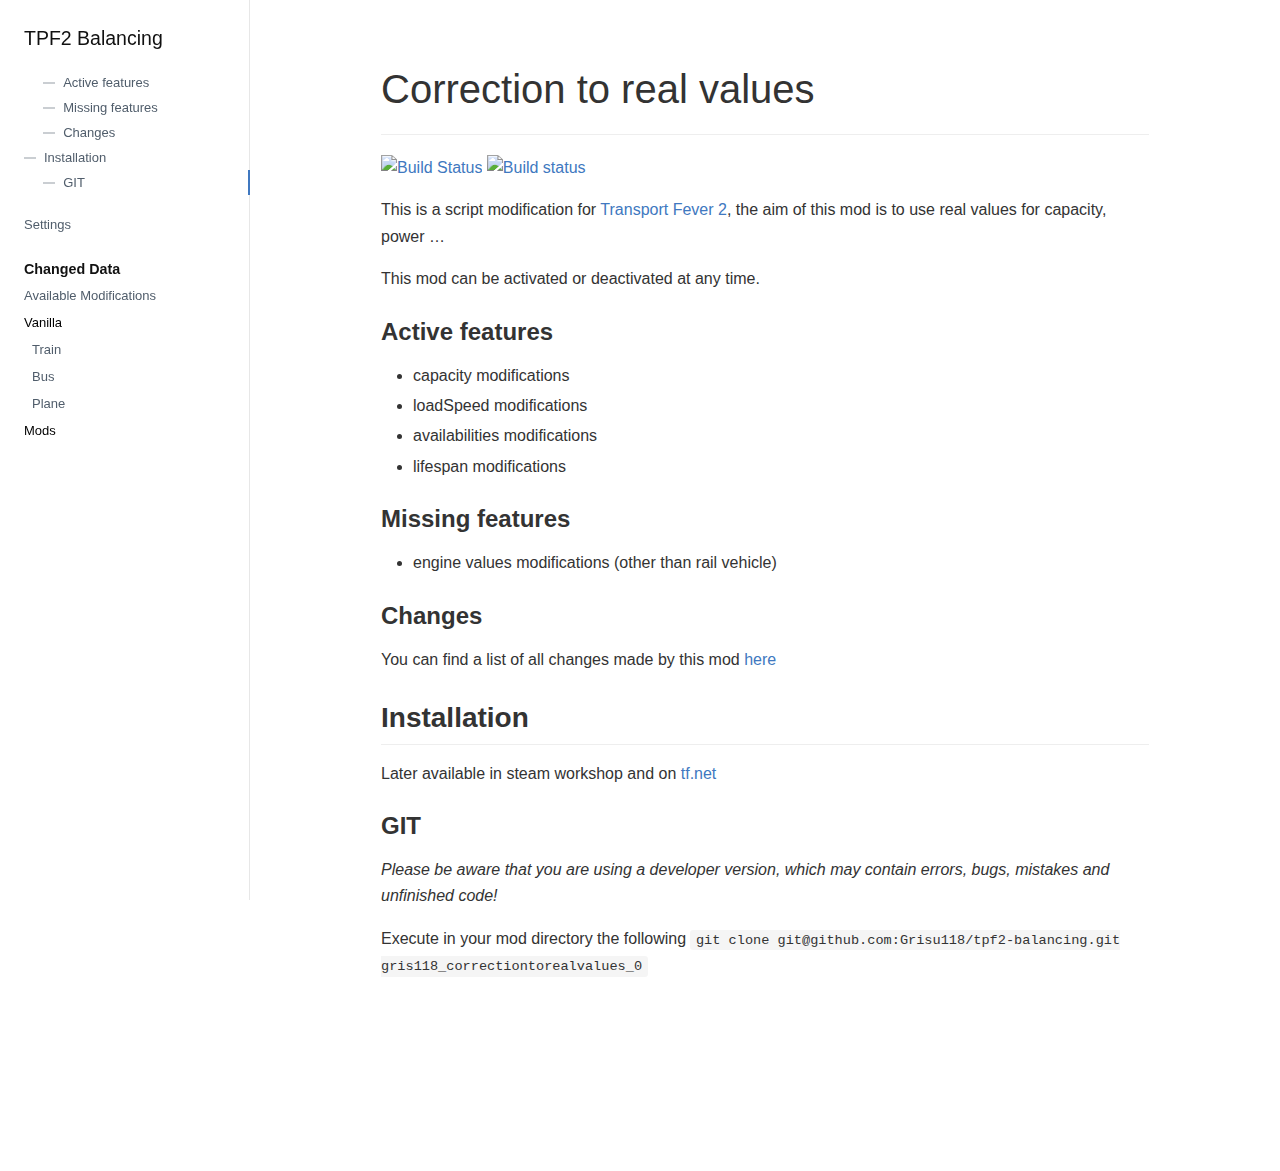
==== commit 5a590e27: "Update" ====
--- a/index.html
+++ b/index.html
@@ -19,7 +19,9 @@
                 <ul class="headings heading-list">
                   <li class="heading-item -depth-3"><a class="hlink link-active-features" href="#active-features">Active features</a>
                   </li>
-                  <li class="heading-item -depth-3"><a class="hlink link-planned-features" href="#planned-features">Planned features</a>
+                  <li class="heading-item -depth-3"><a class="hlink link-missing-features" href="#missing-features">Missing features</a>
+                  </li>
+                  <li class="heading-item -depth-3"><a class="hlink link-changes" href="#changes">Changes</a>
                   </li>
                   <li class="heading-item -depth-2"><a class="hlink link-installation" href="#installation">Installation</a>
                     <ul class="heading-list -depth-2">
@@ -28,6 +30,8 @@
                     </ul>
                   </li>
                 </ul>
+              </li>
+              <li class="menu-item -level-1"><a class="link title  link-settings" href="Settings.html">Settings</a>
               </li>
               <li class="menu-item -level-1 -parent"><span class="title">Changed Data</span>
                 <ul class="submenu">
@@ -61,21 +65,21 @@
 <p><a href="https://travis-ci.com/Grisu118/tpf2-balancing"><img src="https://travis-ci.com/Grisu118/tpf2-balancing.svg?branch=master" alt="Build Status"></a>
 <a href="https://ci.appveyor.com/project/Grisu118/tpf2-balancing/branch/master"><img src="https://ci.appveyor.com/api/projects/status/kdbxk701fbyjfo9d/branch/master?svg=true" alt="Build status"></a></p>
 <p>This is a script modification for <a href="https://www.transportfever2.com/">Transport Fever 2</a>,
-the aim of this mod is to use real values for capacity, power&#x2026;</p>
-<p>This mod can be activated and deactivated at any time.</p>
+the aim of this mod is to use real values for capacity, power &#x2026;</p>
+<p>This mod can be activated or deactivated at any time.</p>
 <h3 id="active-features">Active features</h3>
 <ul>
-<li>passenger capacity set to real values (balancing ongoing)</li>
-<li>loadSpeed</li>
-<li>availabilities</li>
-<li>lifespan</li>
+<li>capacity modifications</li>
+<li>loadSpeed modifications</li>
+<li>availabilities modifications</li>
+<li>lifespan modifications</li>
 </ul>
-<h3 id="planned-features">Planned features</h3>
+<h3 id="missing-features">Missing features</h3>
 <ul>
-<li>engine values modifications</li>
-<li>emission modifications</li>
-<li>&#x2026;</li>
+<li>engine values modifications (other than rail vehicle)</li>
 </ul>
+<h3 id="changes">Changes</h3>
+<p>You can find a list of all changes made by this mod <a href="https://grisu118.github.io/tpf2-balancing/data/vanilla/train.html">here</a></p>
 <h2 id="installation">Installation</h2>
 <p>Later available in steam workshop and on <a href="http://tf.net">tf.net</a></p>
 <h3 id="git">GIT</h3>
@@ -84,7 +88,7 @@
 
         </div>
         <div class="footer-nav">
-          <div class="right"><a href="DataContent.html"><span class="label">Next: </span><span class="title">Available Modifications</span></a></div>
+          <div class="right"><a href="Settings.html"><span class="label">Next: </span><span class="title">Settings</span></a></div>
         </div>
       </div>
     </div>
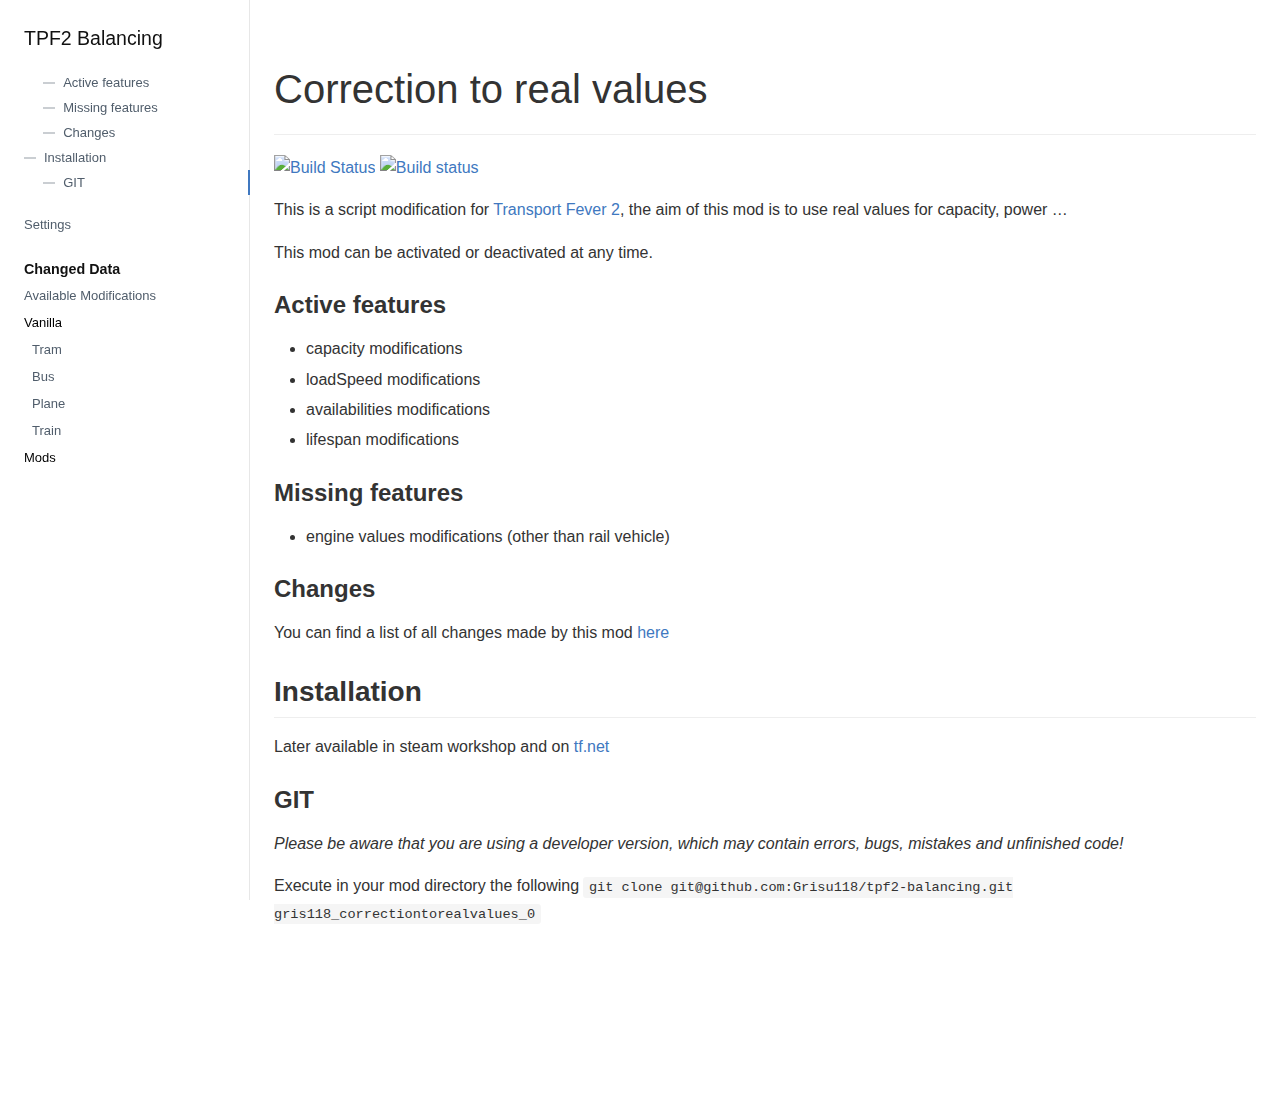
==== commit b90408e1: "Update" ====
--- a/index.html
+++ b/index.html
@@ -3,7 +3,7 @@
   <head>
     <meta charset="utf-8">
     <link rel="stylesheet" href="assets/style.css?t=90051322">
-    <link rel="stylesheet" href="assets/custom.css?t=60a5e5bc">
+    <link rel="stylesheet" href="assets/custom.css?t=de8bcfbc">
     <script src="assets/script.js?t=93f1a66c"></script>
     <title>TPF2 Balancing</title>
     <meta name="viewport" content="width=device-width">
@@ -39,11 +39,13 @@
                   </li>
                   <li class="menu-item -level-2 -parent"><span class="title">Vanilla</span>
                     <ul class="submenu">
-                      <li class="menu-item -level-3"><a class="link title  link-datavanillatrain" href="data/vanilla/train.html">Train</a>
+                      <li class="menu-item -level-3"><a class="link title  link-datavanillatram" href="data/vanilla/tram.html">Tram</a>
                       </li>
                       <li class="menu-item -level-3"><a class="link title  link-datavanillabus" href="data/vanilla/bus.html">Bus</a>
                       </li>
                       <li class="menu-item -level-3"><a class="link title  link-datavanillaplane" href="data/vanilla/plane.html">Plane</a>
+                      </li>
+                      <li class="menu-item -level-3"><a class="link title  link-datavanillatrain" href="data/vanilla/train.html">Train</a>
                       </li>
                     </ul>
                   </li>
--- a/assets/custom.css
+++ b/assets/custom.css
@@ -1,3 +1,7 @@
 .capitalize {
   text-transform: capitalize;
+}
+
+.markdown-body {
+  max-width: 1024px;
 }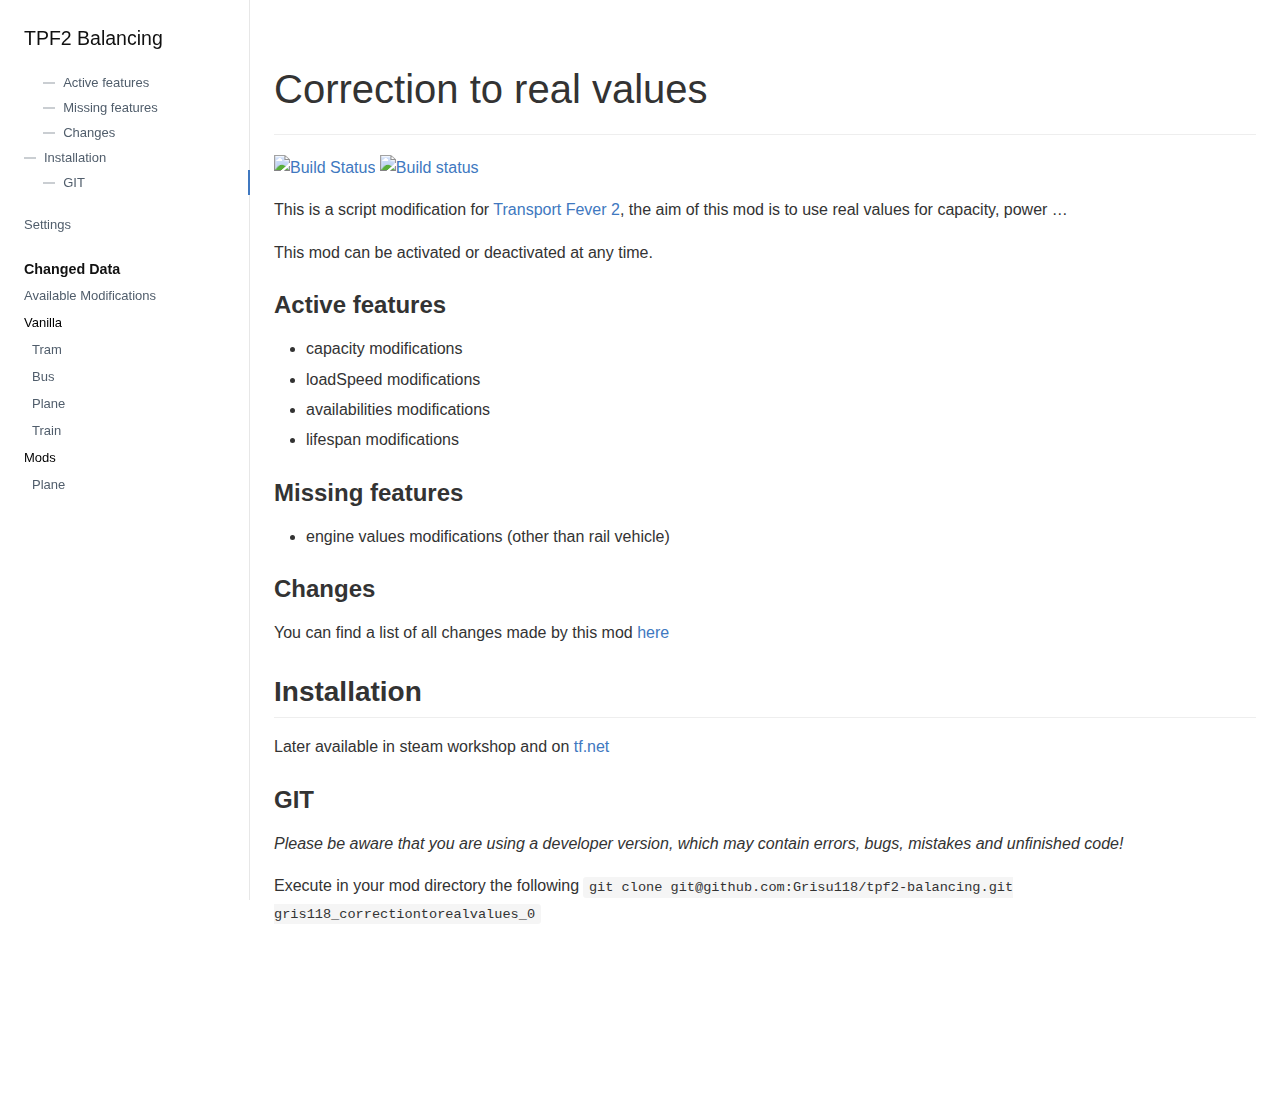
==== commit 7557bc02: "Update" ====
--- a/index.html
+++ b/index.html
@@ -49,7 +49,11 @@
                       </li>
                     </ul>
                   </li>
-                  <li class="menu-item -level-2"><span class="title">Mods</span>
+                  <li class="menu-item -level-2 -parent"><span class="title">Mods</span>
+                    <ul class="submenu">
+                      <li class="menu-item -level-3"><a class="link title  link-datamodsplane" href="data/mods/plane.html">Plane</a>
+                      </li>
+                    </ul>
                   </li>
                 </ul>
               </li>
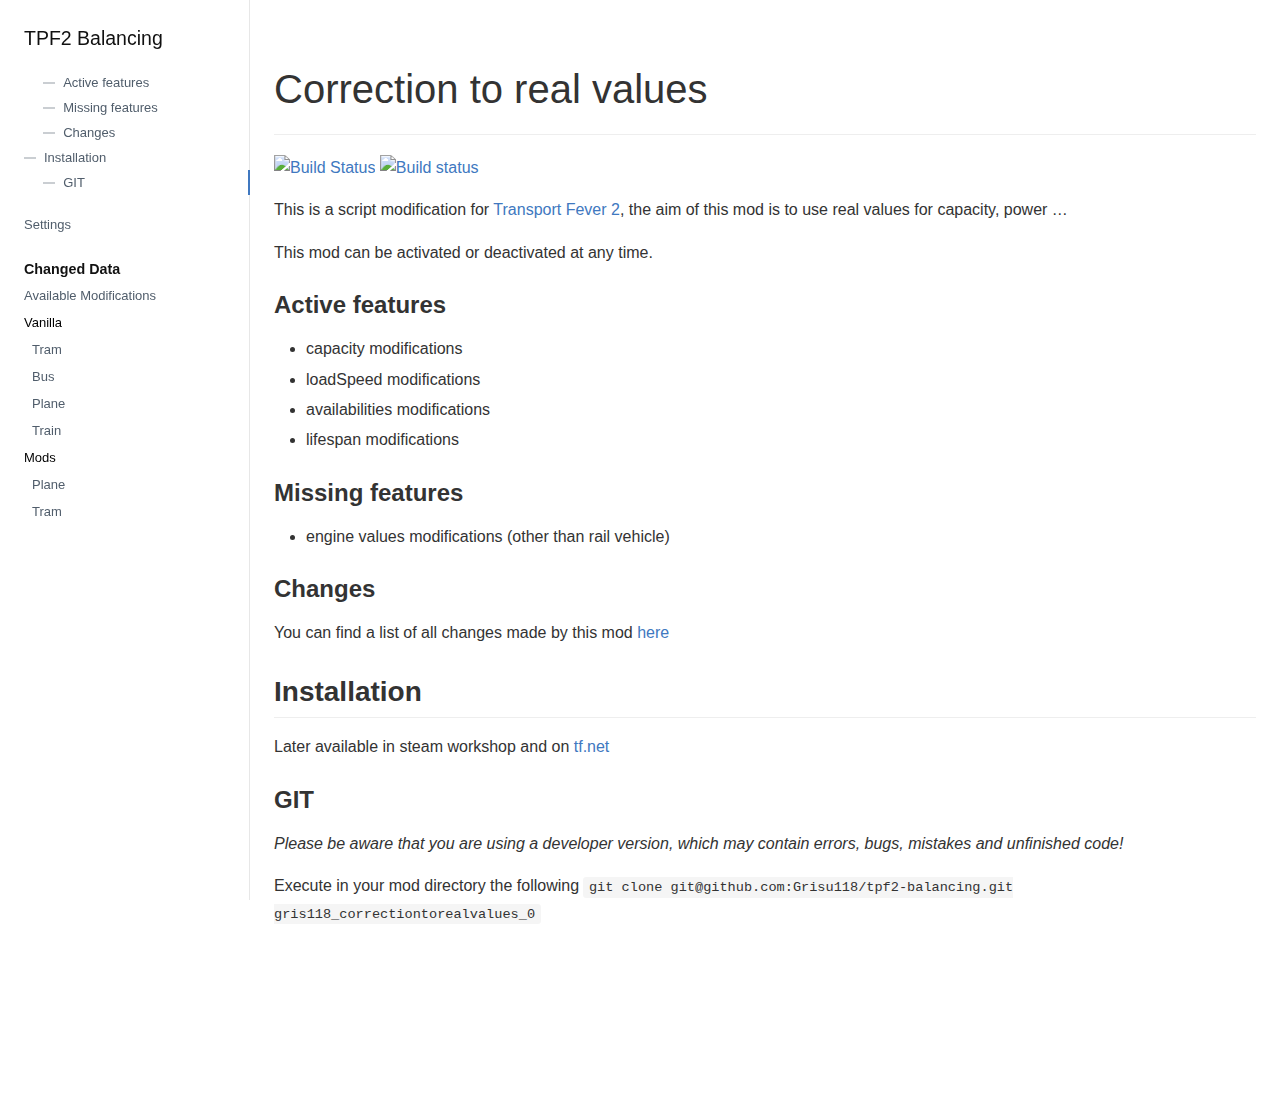
==== commit cc003200: "Update" ====
--- a/index.html
+++ b/index.html
@@ -53,6 +53,8 @@
                     <ul class="submenu">
                       <li class="menu-item -level-3"><a class="link title  link-datamodsplane" href="data/mods/plane.html">Plane</a>
                       </li>
+                      <li class="menu-item -level-3"><a class="link title  link-datamodstram" href="data/mods/tram.html">Tram</a>
+                      </li>
                     </ul>
                   </li>
                 </ul>
